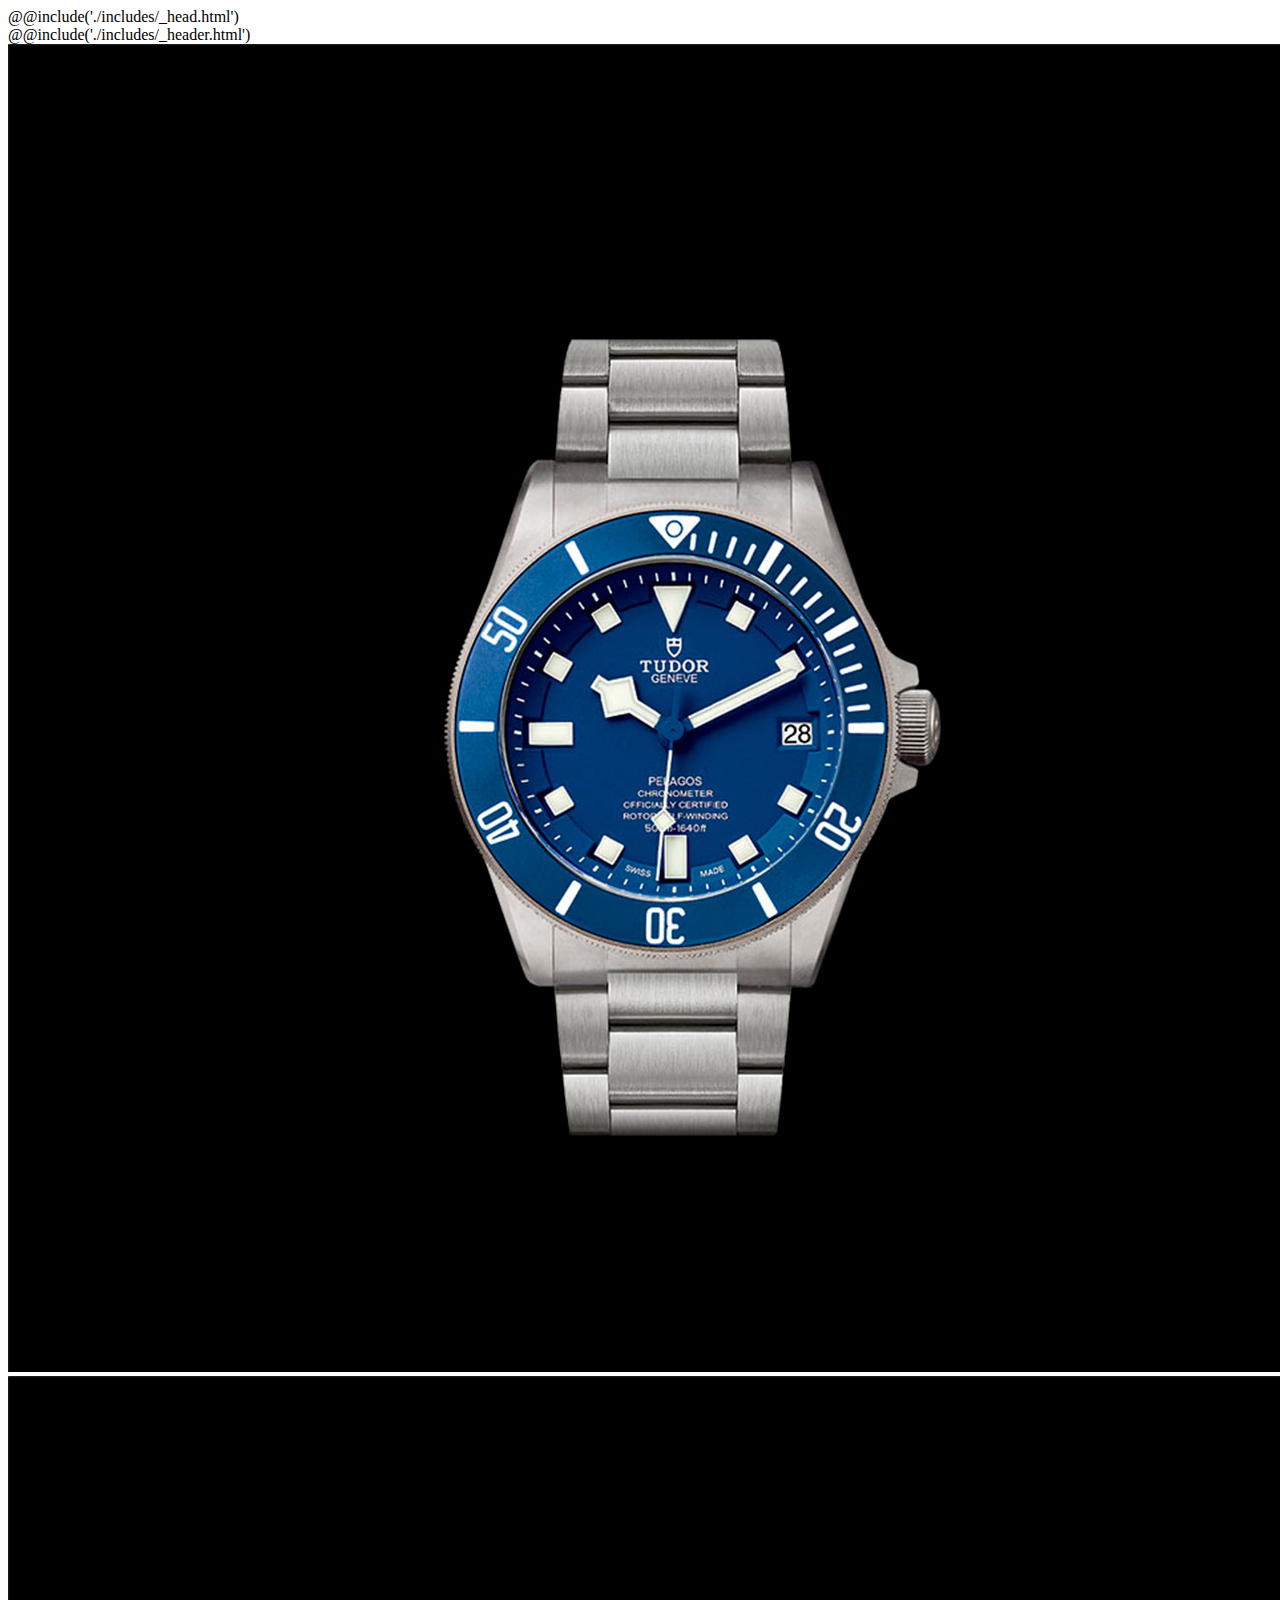
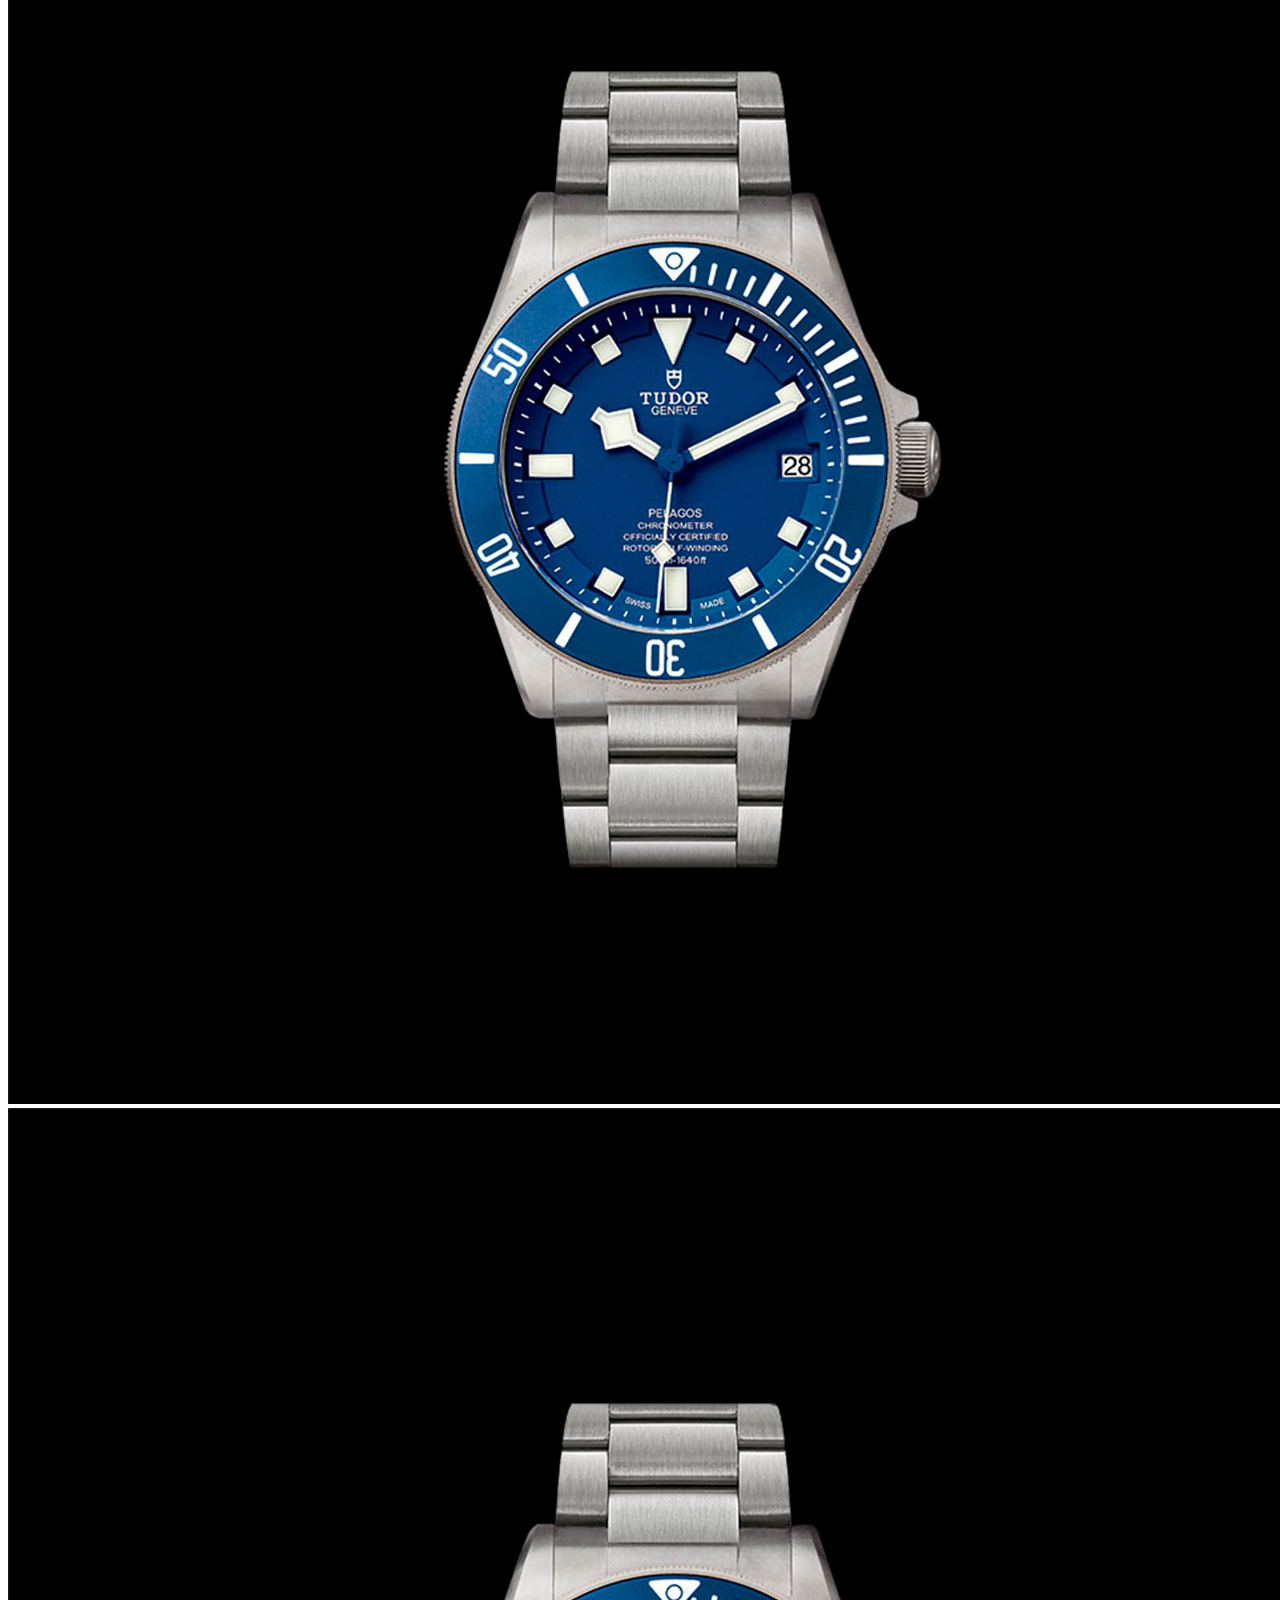
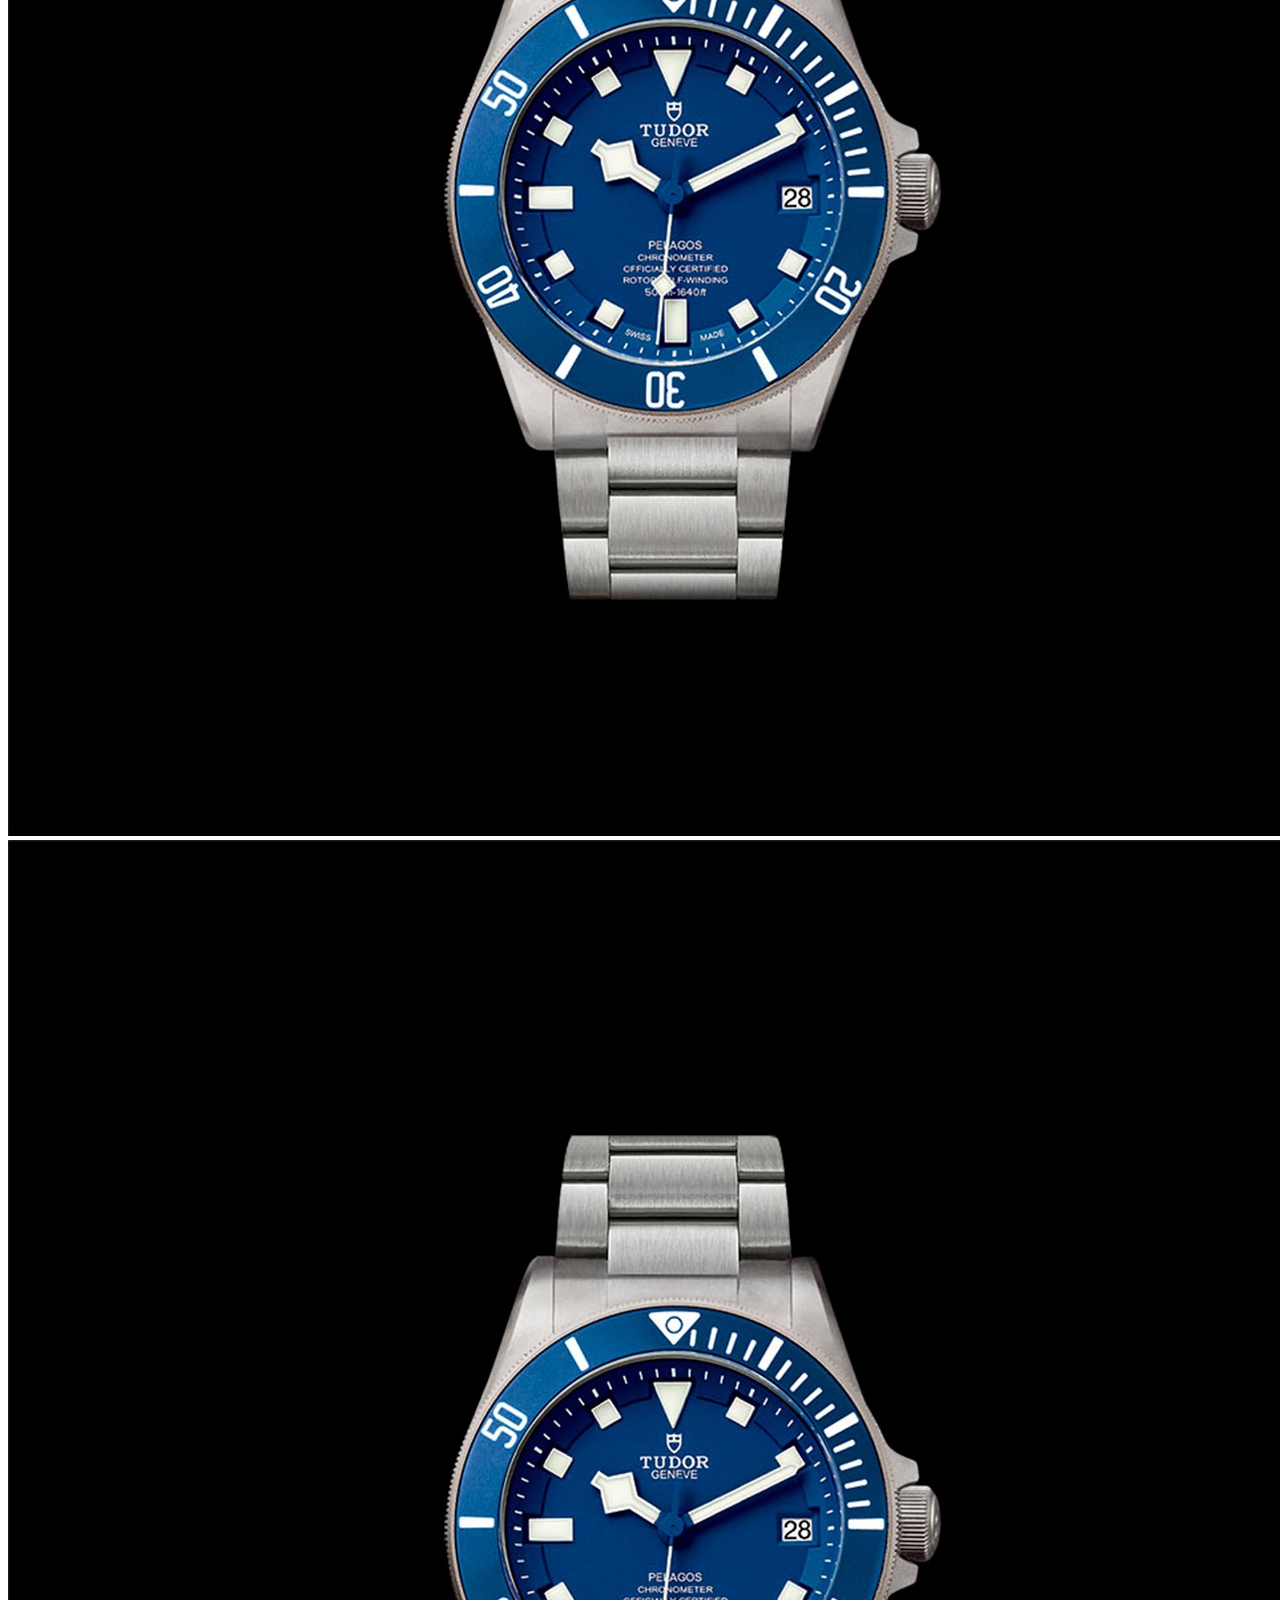
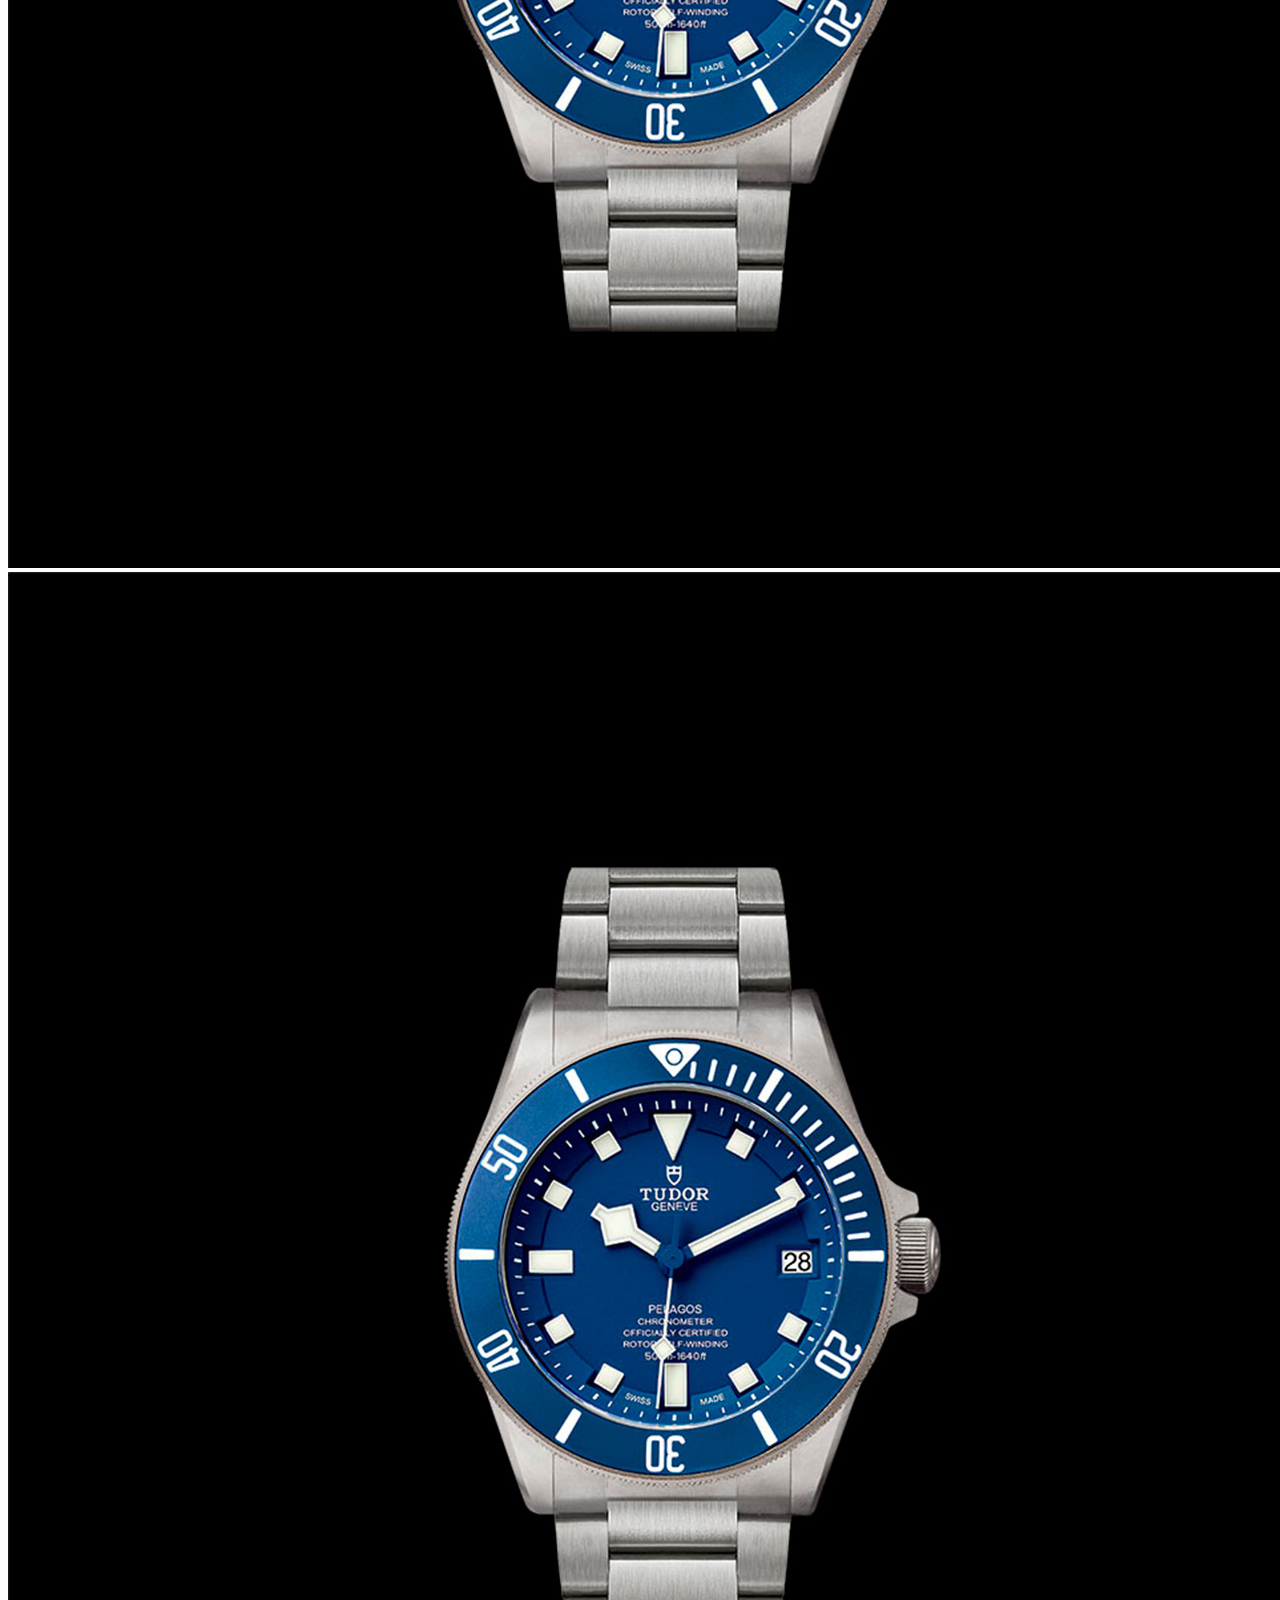
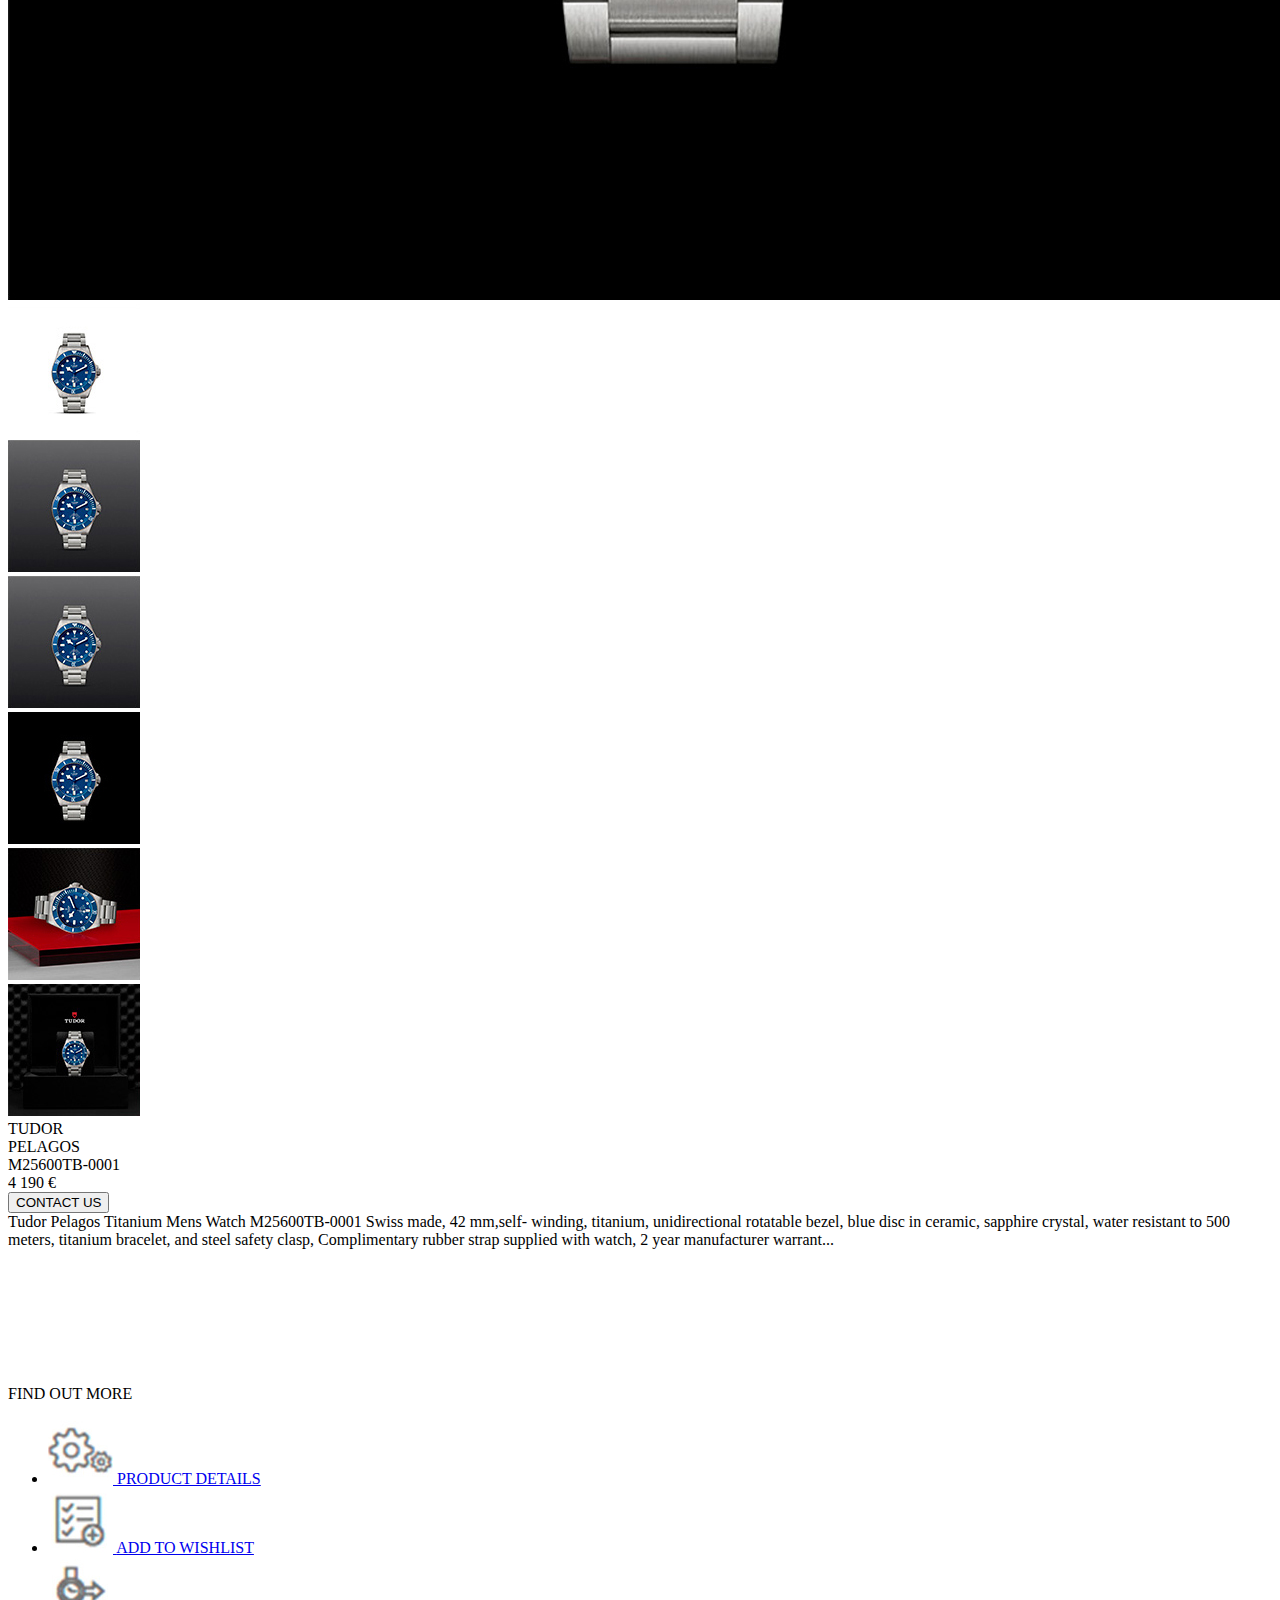
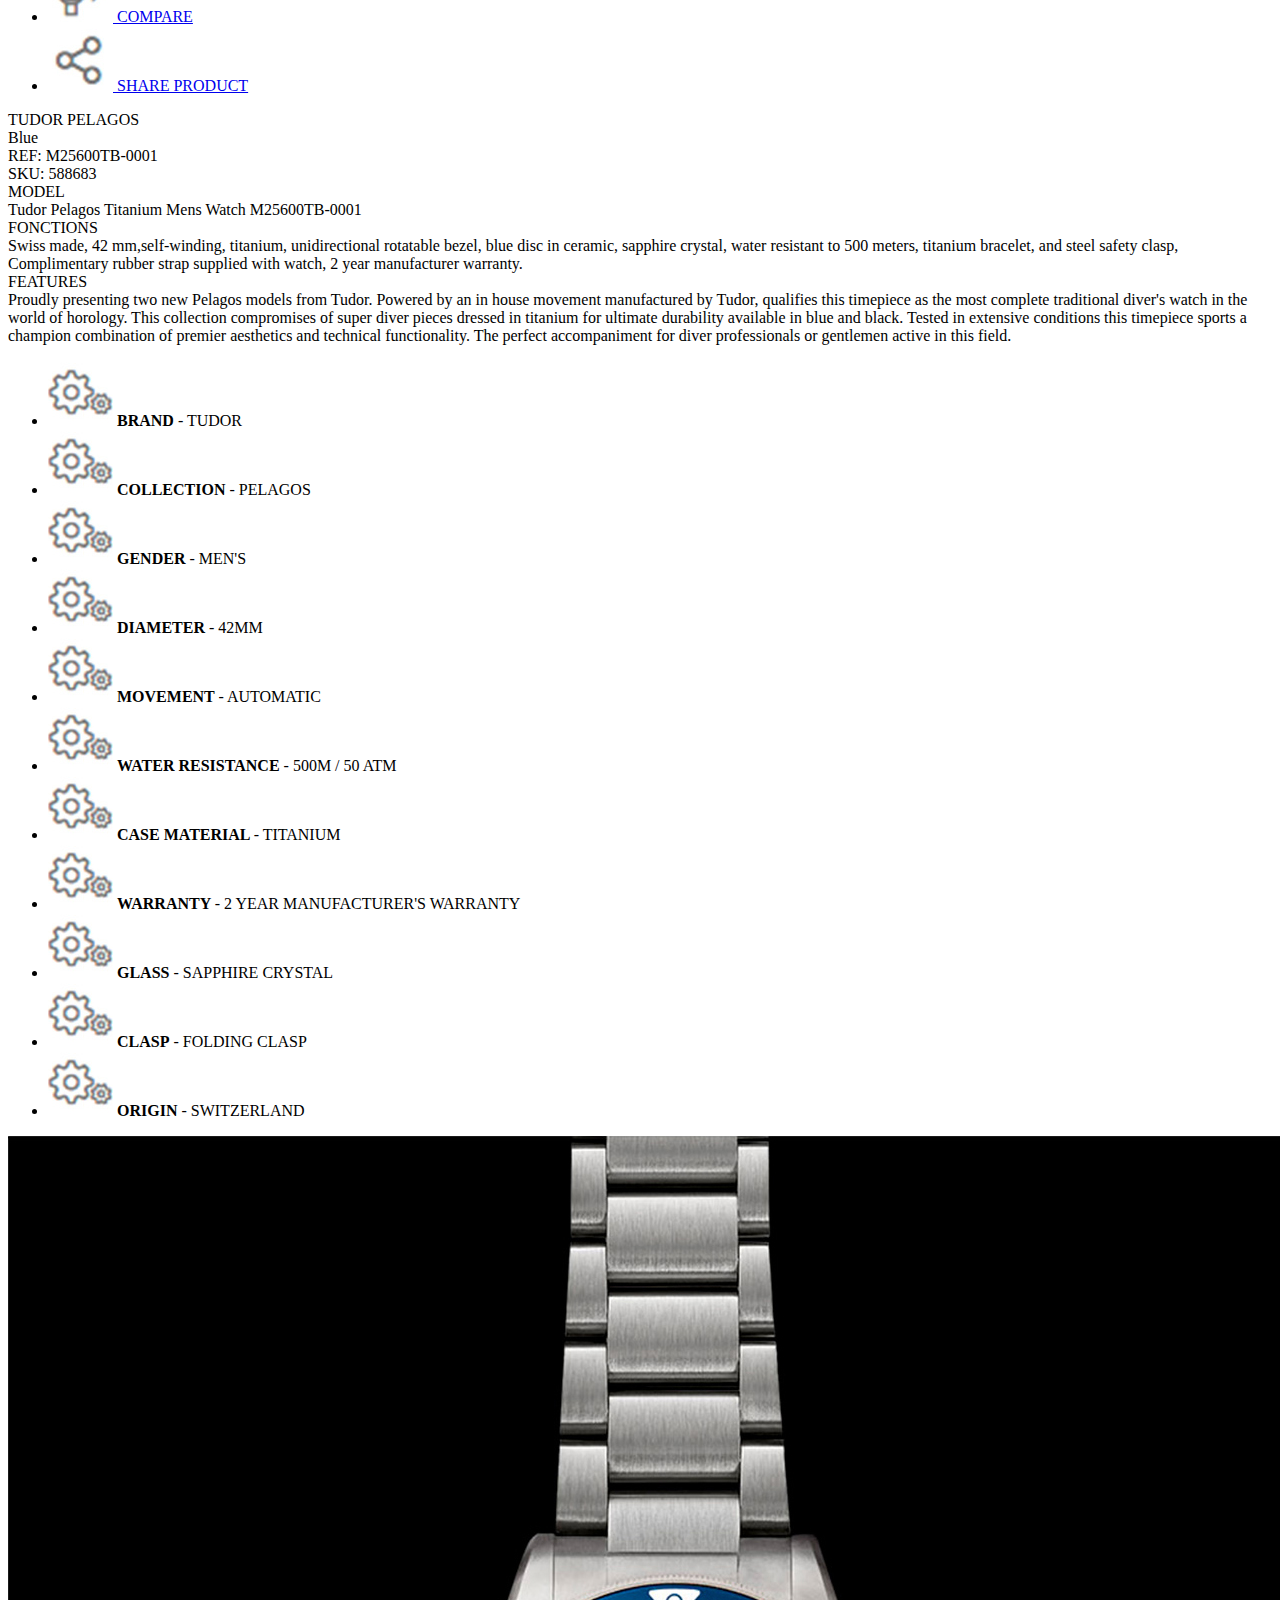
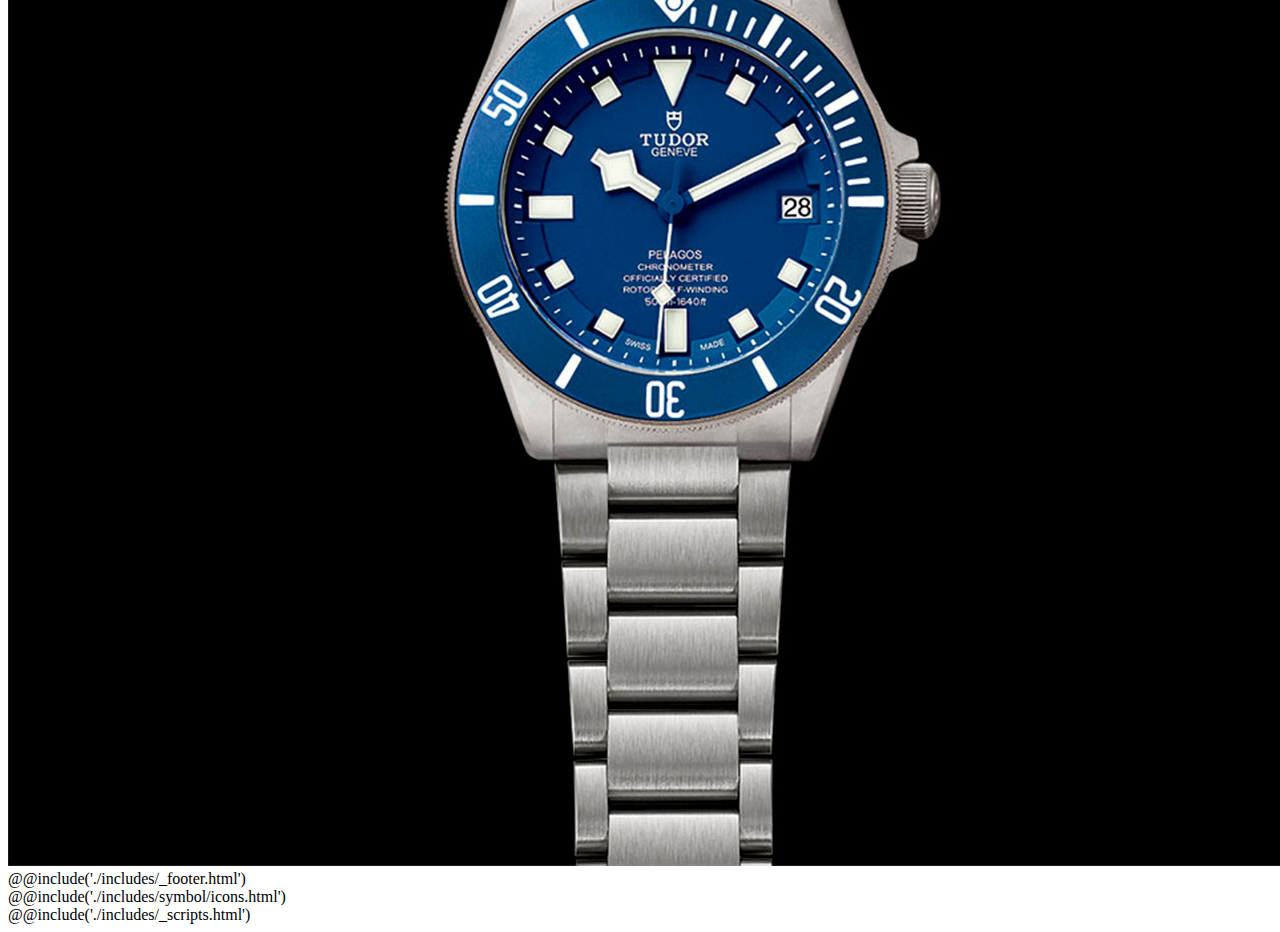
==== html/index.html @ b0b80672 "git init" ====
<!doctype html>
<html lang="en">
<head>
	@@include('./includes/_head.html')

</head>
<body>
<!--page-wrapper-->
<div class="page-wrapper">
	@@include('./includes/_header.html')
	<!--page-content-->
	<div class="page-content">
		<section class="top-product">
			<div class="container">
				<div class="top-product__wrap">
					<div class="product-slider">
						<div class="swiper-container gallery-top">
							<div class="swiper-wrapper">
								<div class="swiper-slide">
									<img src="../static/images/general/product-img-1.jpg" alt="">
								</div>
								<div class="swiper-slide">
									<img src="../static/images/general/product-img-1.jpg" alt="">
								</div>
								<div class="swiper-slide">
									<img src="../static/images/general/product-img-1.jpg" alt="">
								</div>
								<div class="swiper-slide">
									<img src="../static/images/general/product-img-1.jpg" alt="">
								</div>
								<div class="swiper-slide">
									<img src="../static/images/general/product-img-1.jpg" alt="">
								</div>
							</div>
							<!-- Add Arrows -->
							<div class="swiper-button-next"></div>
							<div class="swiper-button-prev"></div>
						</div>
						<div class="swiper-container gallery-thumbs">
							<div class="swiper-wrapper">
								<div class="swiper-slide">
									<img src="../static/images/general/product-img-s-1.jpg" alt="">
								</div>
								<div class="swiper-slide">
									<img src="../static/images/general/product-img-s-2.jpg" alt="">
								</div>
								<div class="swiper-slide">
									<img src="../static/images/general/product-img-s-2.jpg" alt="">
								</div>
								<div class="swiper-slide">
									<img src="../static/images/general/product-img-s-3.jpg" alt="">
								</div>
								<div class="swiper-slide">
									<img src="../static/images/general/product-img-s-4.jpg" alt="">
								</div>
								<div class="swiper-slide">
									<img src="../static/images/general/product-img-s-5.jpg" alt="">
								</div>
							</div>
						</div>
					</div>
					<div class="product-info">
						<div class="product-info__title">TUDOR</div>
						<div class="product-info__subtitle">
							PELAGOS <br>
							M25600TB-0001
						</div>
						<div class="product-info__price">
							4 190 €
						</div>
						<div class="product-info__buy">
							<button class="btn btn-primary">
								CONTACT US
							</button>
						</div>
						<div class="product-info__text">
							Tudor Pelagos Titanium Mens Watch M25600TB-0001 Swiss made, 42 mm,self-
							winding, titanium, unidirectional rotatable bezel, blue disc in ceramic, sapphire
							crystal, water resistant to 500 meters, titanium bracelet, and steel safety clasp,
							Complimentary rubber strap supplied with watch, 2 year manufacturer warrant...
						</div>
						<div class="product-info__text-btn">
							<span>
								FIND OUT MORE
							</span>
							<svg class="icon">
								<use xlink:href="#ic-down"></use>
							</svg>
						</div>
						<div class="product-info__buttons">
							<ul>
								<li>
									<a href="#">
										<img src="../static/images/general/product-info-1.png" alt="">
										<span>PRODUCT DETAILS</span>
									</a>
								</li>
								<li>
									<a href="#">
										<img src="../static/images/general/product-info-2.png" alt="">
										<span>ADD TO WISHLIST</span>
									</a>
								</li>
								<li>
									<a href="#">
										<img src="../static/images/general/product-info-3.png" alt="">
										<span>COMPARE</span>
									</a>
								</li>
								<li>
									<a href="#">
										<img src="../static/images/general/product-info-4.png" alt="">
										<span>SHARE PRODUCT</span>
									</a>
								</li>
							</ul>
						</div>
					</div>
				</div>
			</div>
		</section>
		<section class="product-about">
			<div class="container">
				<div class="product-about__wrap">
					<div class="product-about__des">
						<div class="product-about__item">
							<div class="product-about__title">
								TUDOR PELAGOS
							</div>
							<div class="product-about__text">
								Blue <br>
								REF: M25600TB-0001 <br>
								SKU: 588683 <br>
							</div>
						</div>
						<div class="product-about__item">
							<div class="product-about__title">
								MODEL
							</div>
							<div class="product-about__text">
								Tudor Pelagos Titanium Mens Watch M25600TB-0001
							</div>
						</div>
						<div class="product-about__item">
							<div class="product-about__title">
								FONCTIONS
							</div>
							<div class="product-about__text">
								Swiss made, 42 mm,self-winding, titanium, unidirectional rotatable bezel, blue disc in ceramic,
								sapphire crystal, water resistant to 500 meters, titanium bracelet, and steel safety clasp,
								Complimentary rubber strap supplied with watch, 2 year manufacturer warranty.
							</div>
						</div>
						<div class="product-about__item">
							<div class="product-about__title">
								FEATURES
							</div>
							<div class="product-about__text">
								Proudly presenting two new Pelagos models from Tudor. Powered by an in house movement
								manufactured by Tudor, qualifies this timepiece as the most complete traditional diver's watch in
								the world of horology. This collection compromises of super diver pieces dressed in titanium for
								ultimate durability available in blue and black. Tested in extensive conditions this timepiece
								sports a champion combination of premier aesthetics and technical functionality. The perfect
								accompaniment for diver professionals or gentlemen active in this field.
							</div>
						</div>
						<div class="product-info__buttons">
							<ul>
								<li>
									<img src="../static/images/general/product-info-1.png" alt="">
									<strong>BRAND </strong>
									<span> - TUDOR</span>
								</li>
								<li>
									<img src="../static/images/general/product-info-1.png" alt="">
									<strong>COLLECTION </strong>
									<span> - PELAGOS</span>
								</li>
								<li>
									<img src="../static/images/general/product-info-1.png" alt="">
									<strong>GENDER </strong>
									<span> - MEN'S</span>
								</li>
								<li>
									<img src="../static/images/general/product-info-1.png" alt="">
									<strong>DIAMETER </strong>
									<span> - 42MM</span>
								</li>
								<li>
									<img src="../static/images/general/product-info-1.png" alt="">
									<strong>MOVEMENT </strong>
									<span> - AUTOMATIC</span>
								</li>
								<li>
									<img src="../static/images/general/product-info-1.png" alt="">
									<strong>WATER RESISTANCE </strong>
									<span> - 500M / 50 ATM</span>
								</li>
								<li>
									<img src="../static/images/general/product-info-1.png" alt="">
									<strong>CASE MATERIAL </strong>
									<span> - TITANIUM</span>
								</li>
								<li>
									<img src="../static/images/general/product-info-1.png" alt="">
									<strong>WARRANTY </strong>
									<span> - 2 YEAR MANUFACTURER'S WARRANTY</span>
								</li>
								<li>
									<img src="../static/images/general/product-info-1.png" alt="">
									<strong>GLASS </strong>
									<span> - SAPPHIRE CRYSTAL</span>
								</li>
								<li>
									<img src="../static/images/general/product-info-1.png" alt="">
									<strong>CLASP</strong>
									<span> -  FOLDING CLASP</span>
								</li>
								<li>
									<img src="../static/images/general/product-info-1.png" alt="">
									<strong>ORIGIN</strong>
									<span> -  SWITZERLAND</span>
								</li>
							</ul>
						</div>
					</div>
					<div class="product-about__media">
						<img src="../static/images/general/product-about.jpg" alt="">
					</div>
				</div>
			</div>
		</section>
	</div>
	<!--page-content-->
	@@include('./includes/_footer.html')

</div>
<!--end-page-wrapper-->
<div class="hidden">
    @@include('./includes/symbol/icons.html')
</div>
@@include('./includes/_scripts.html')
</body>
</html>
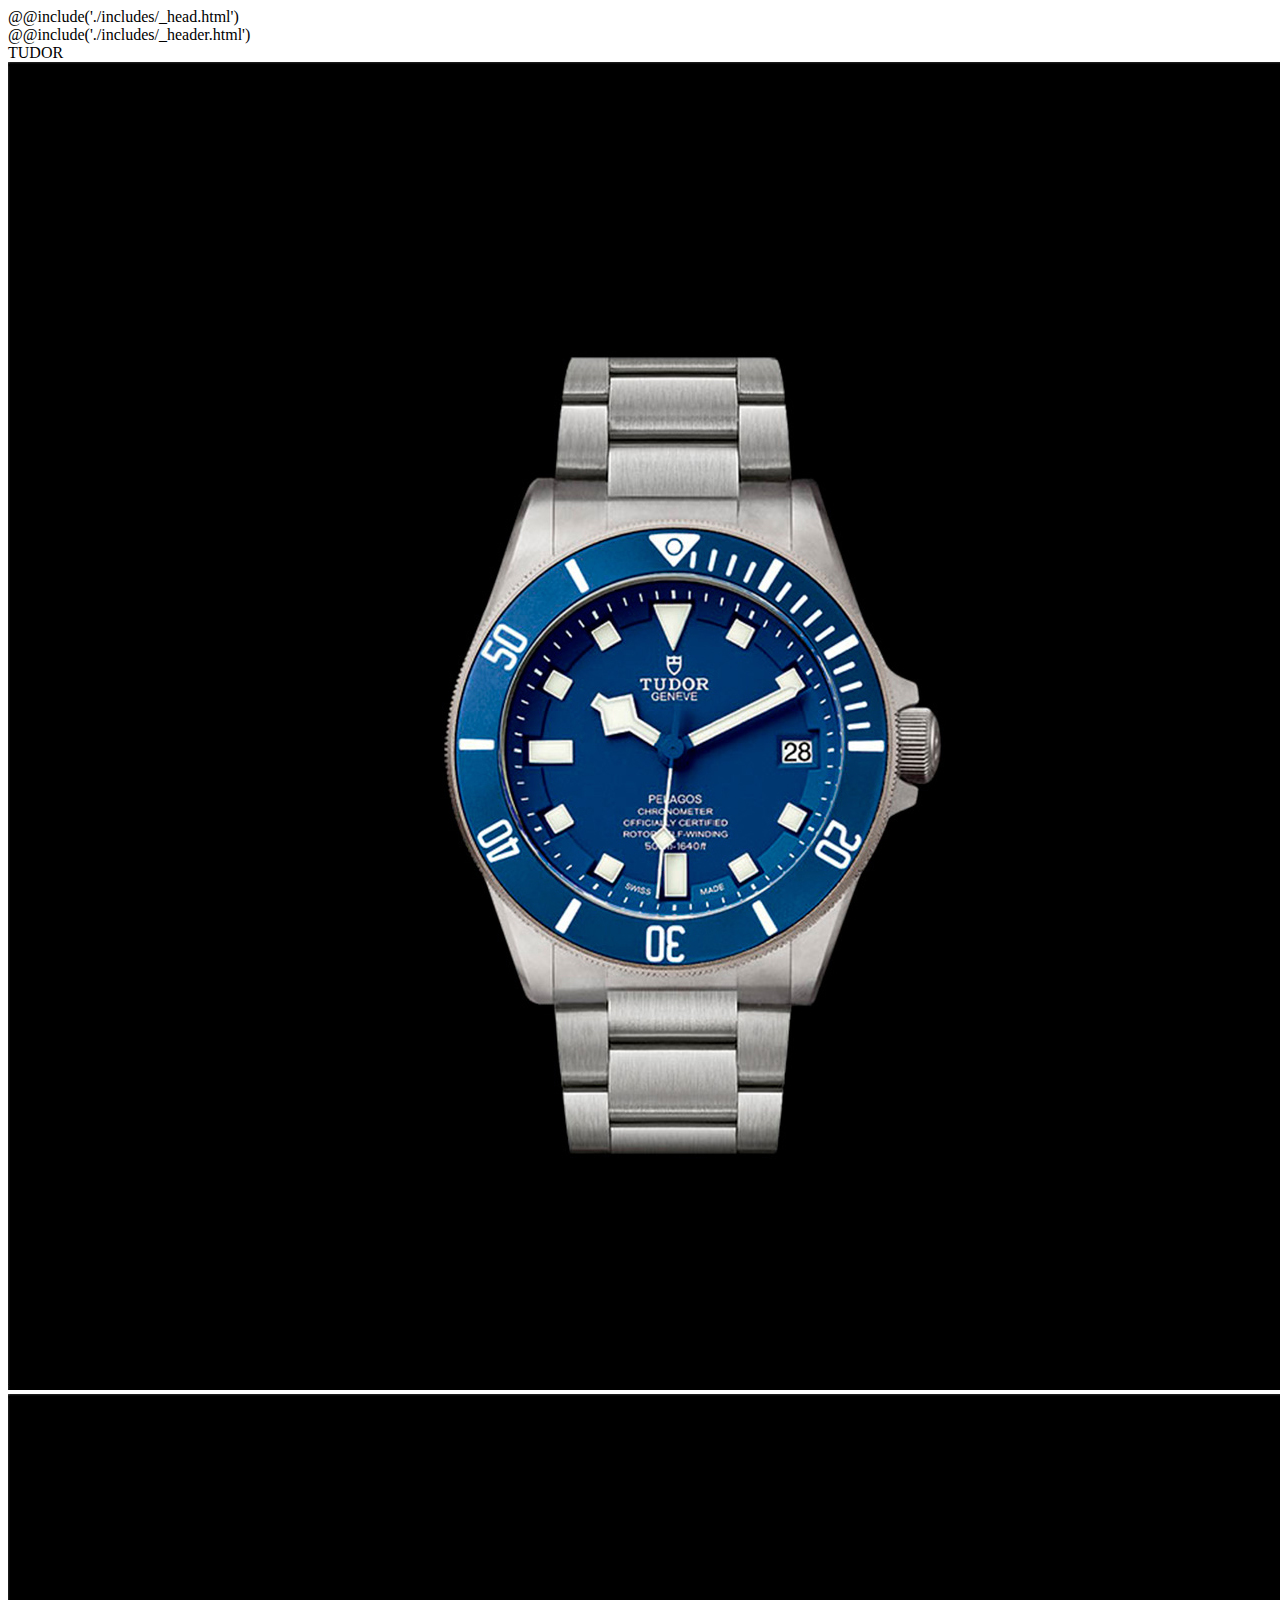
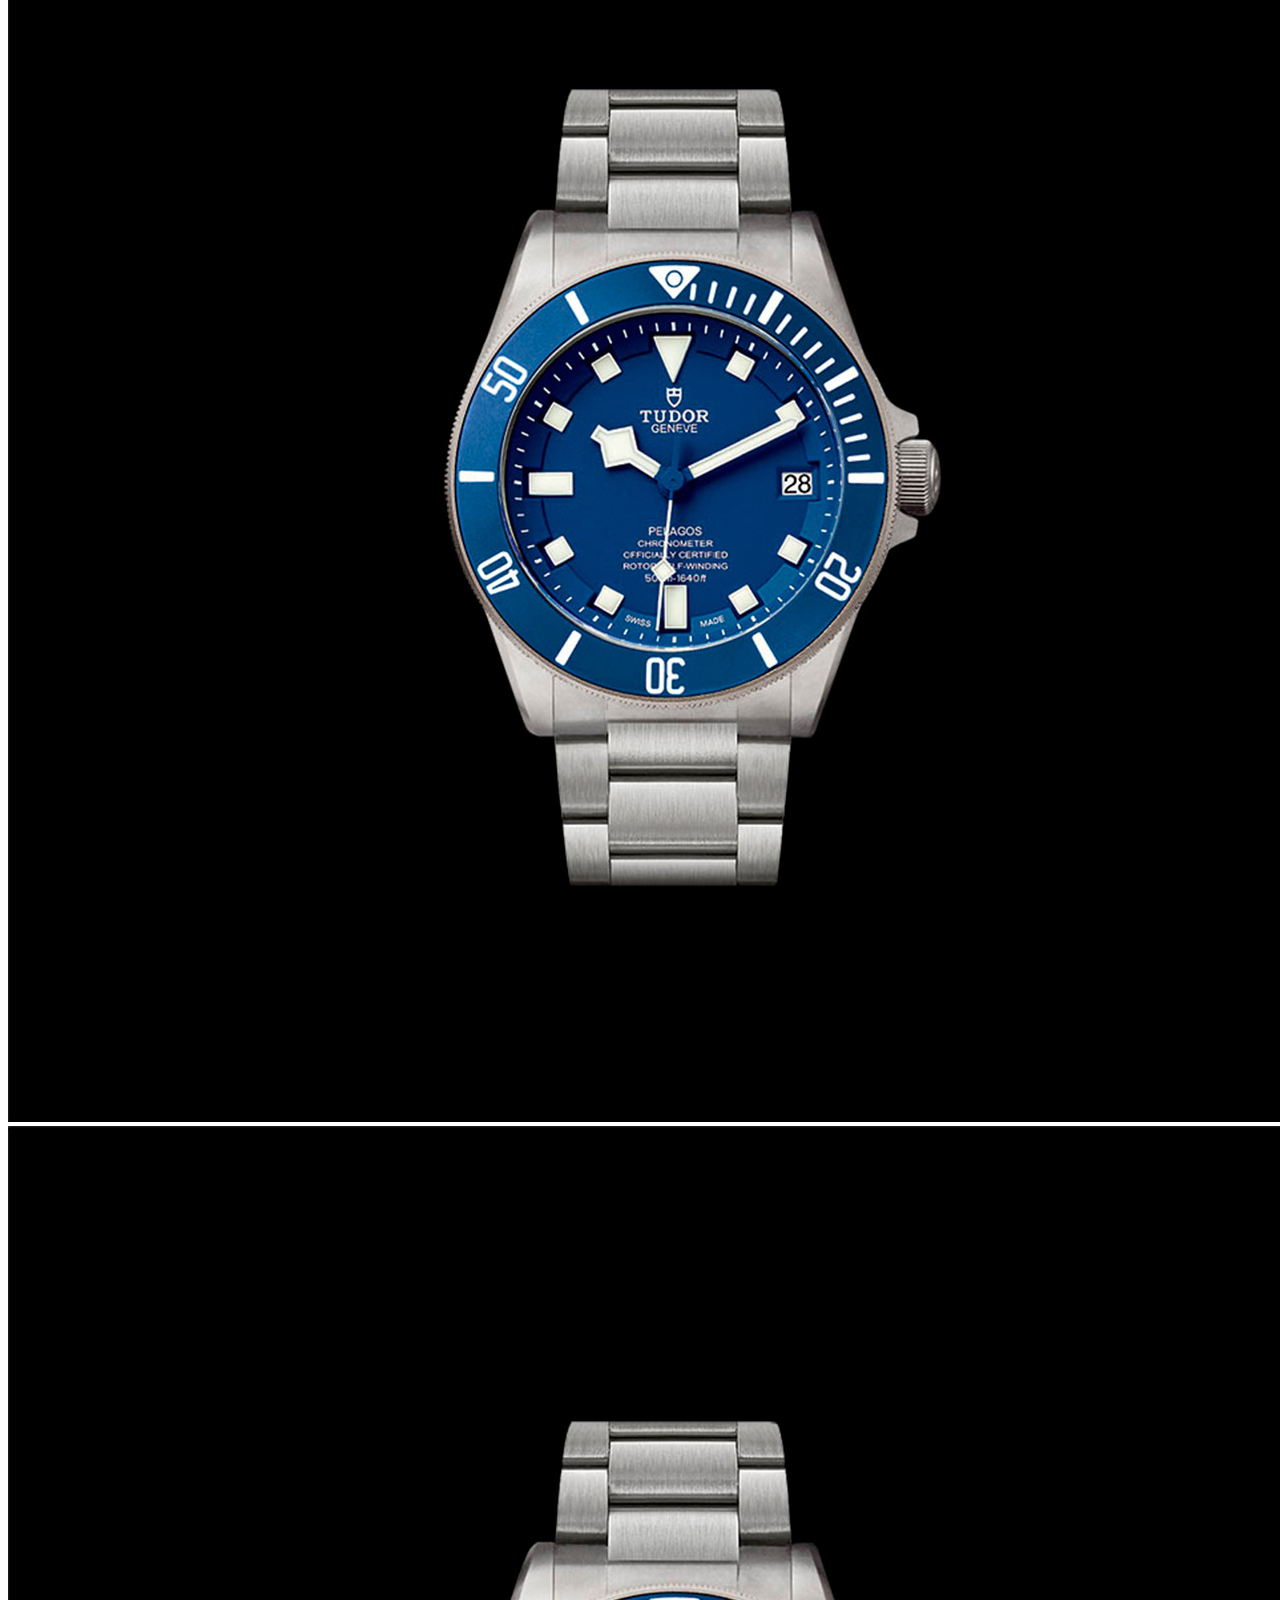
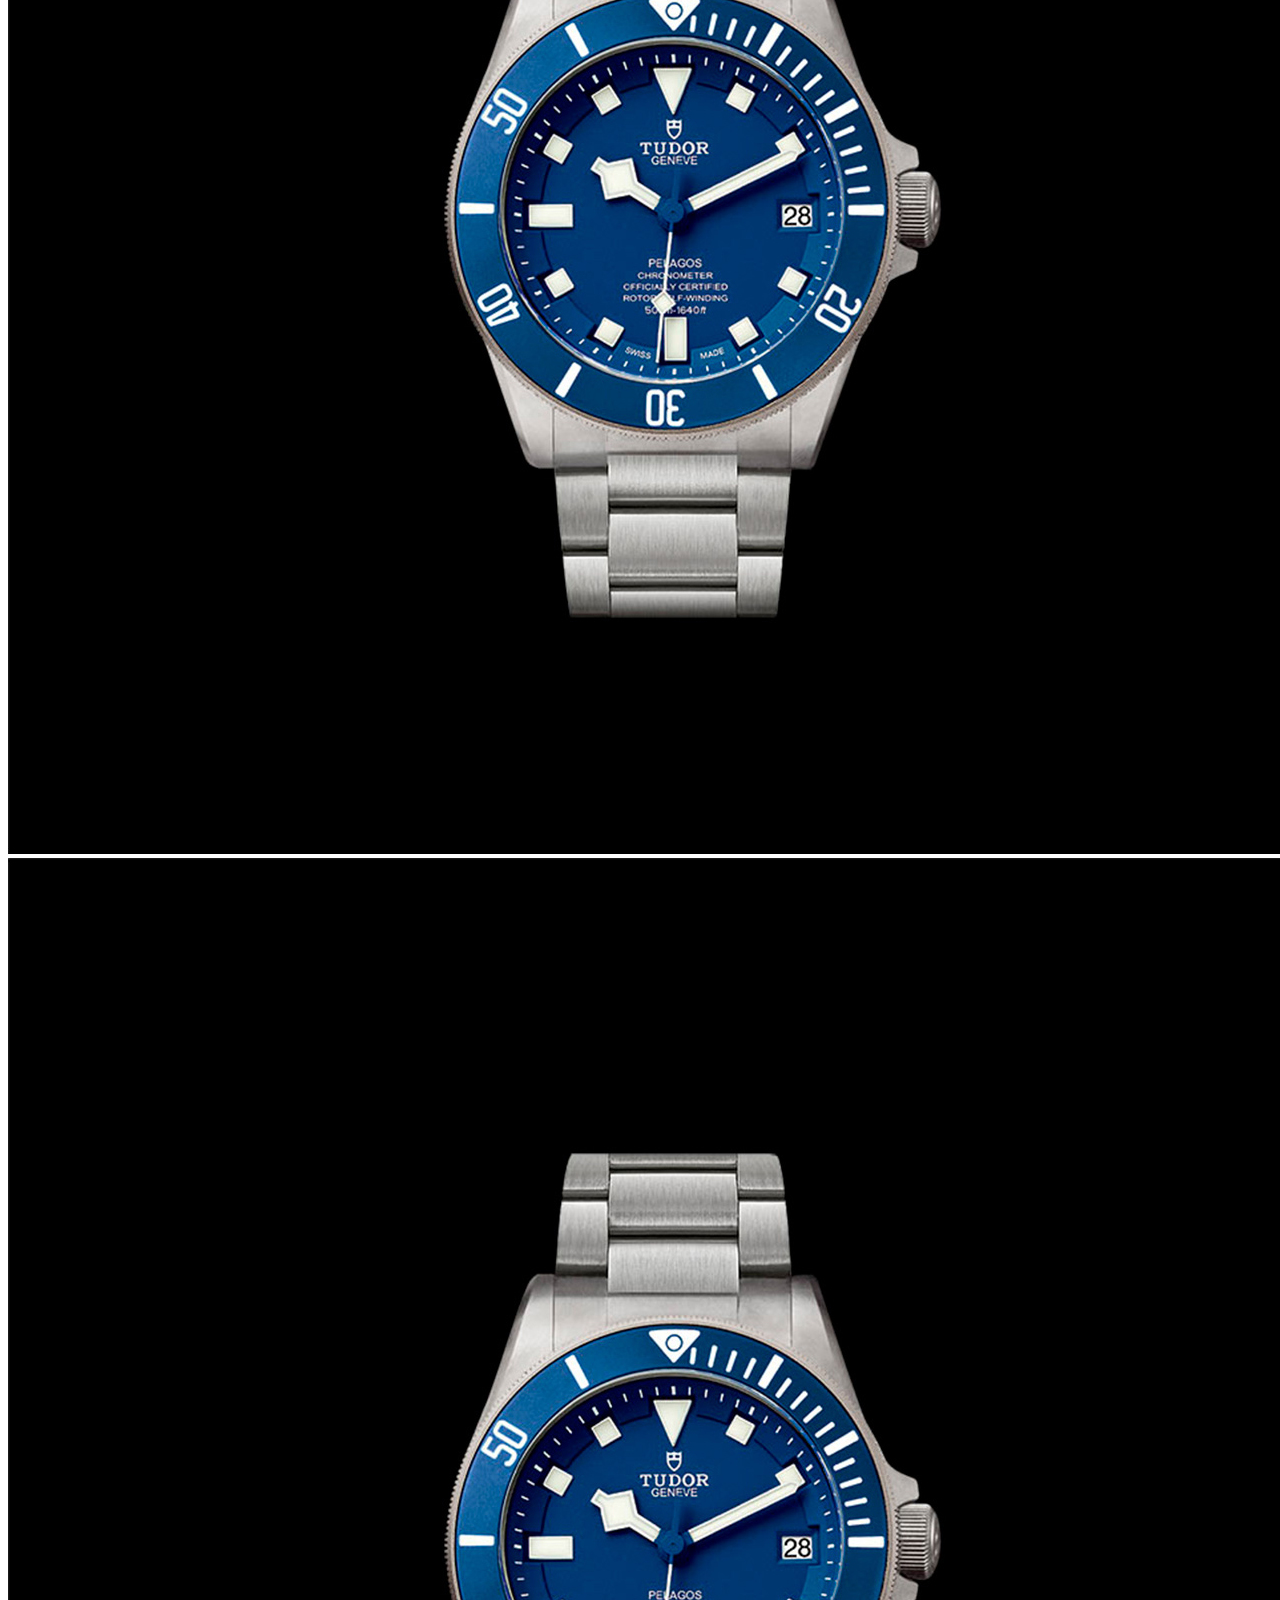
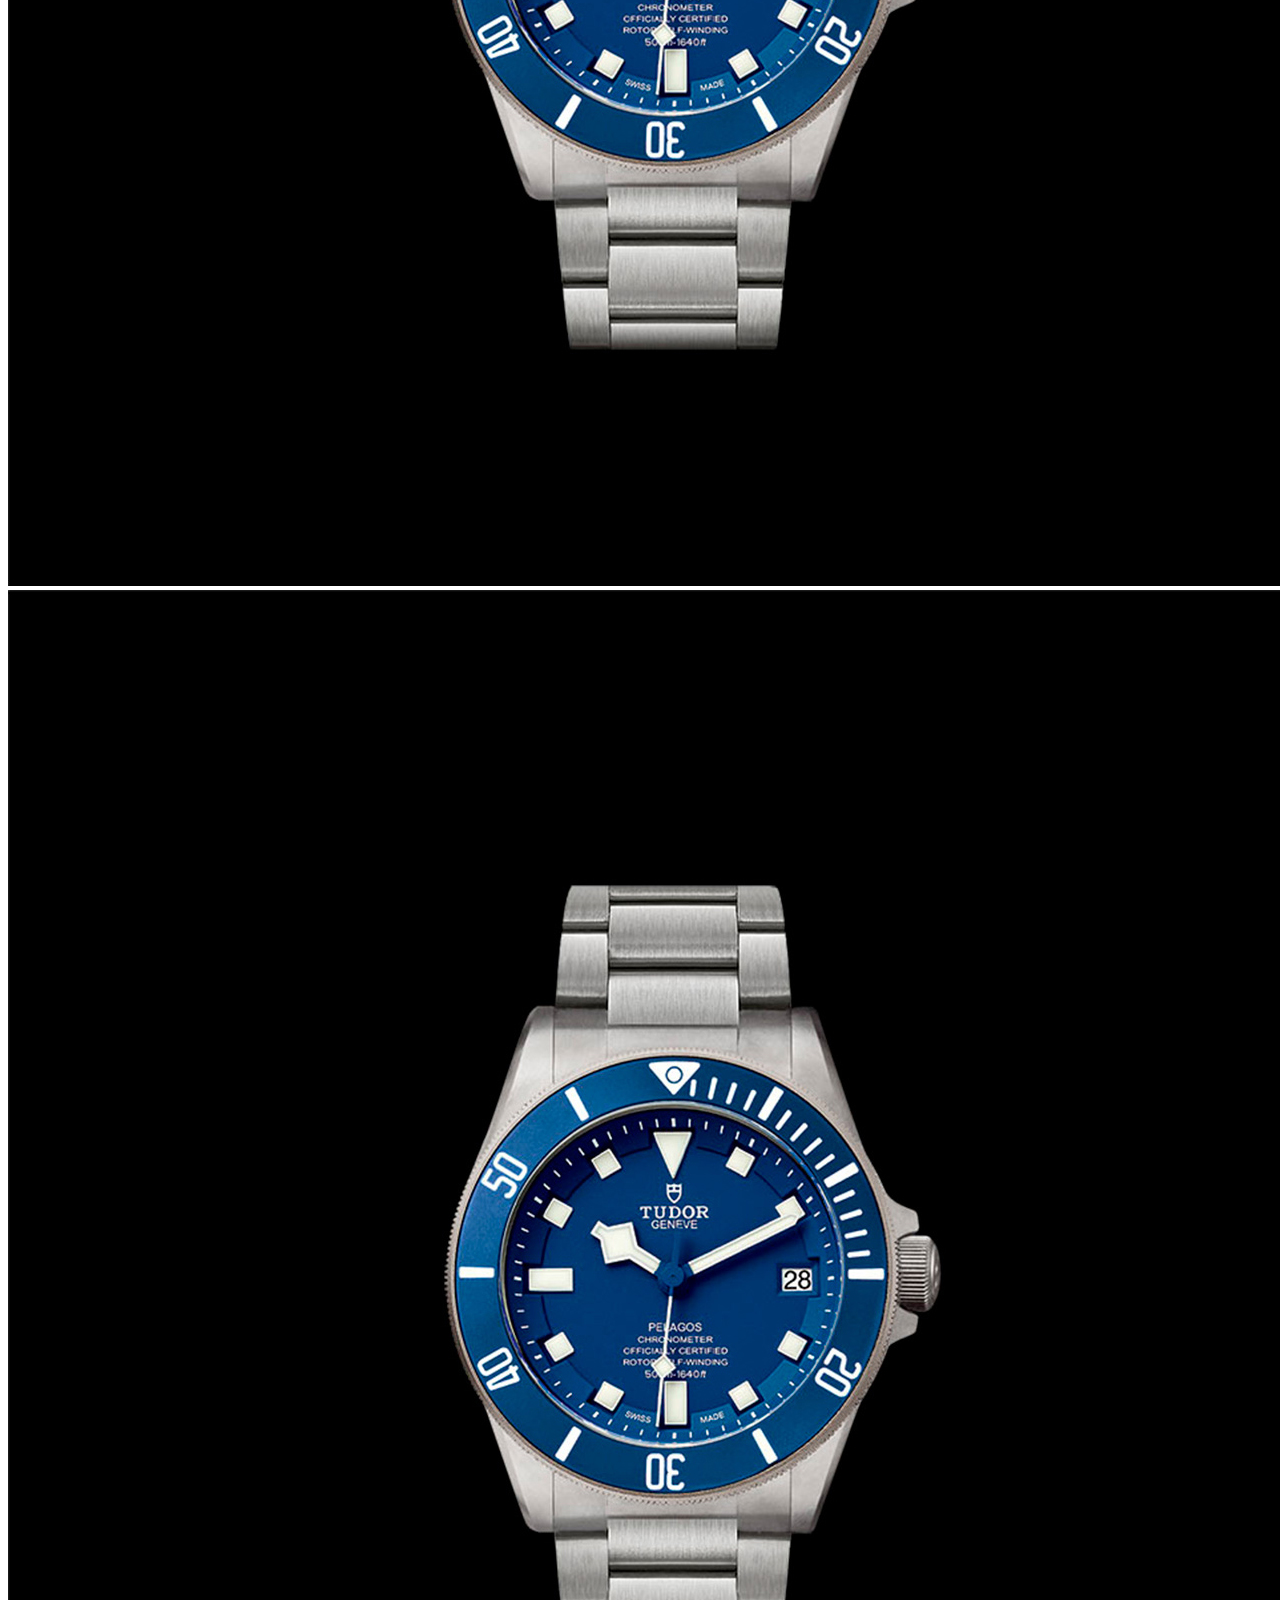
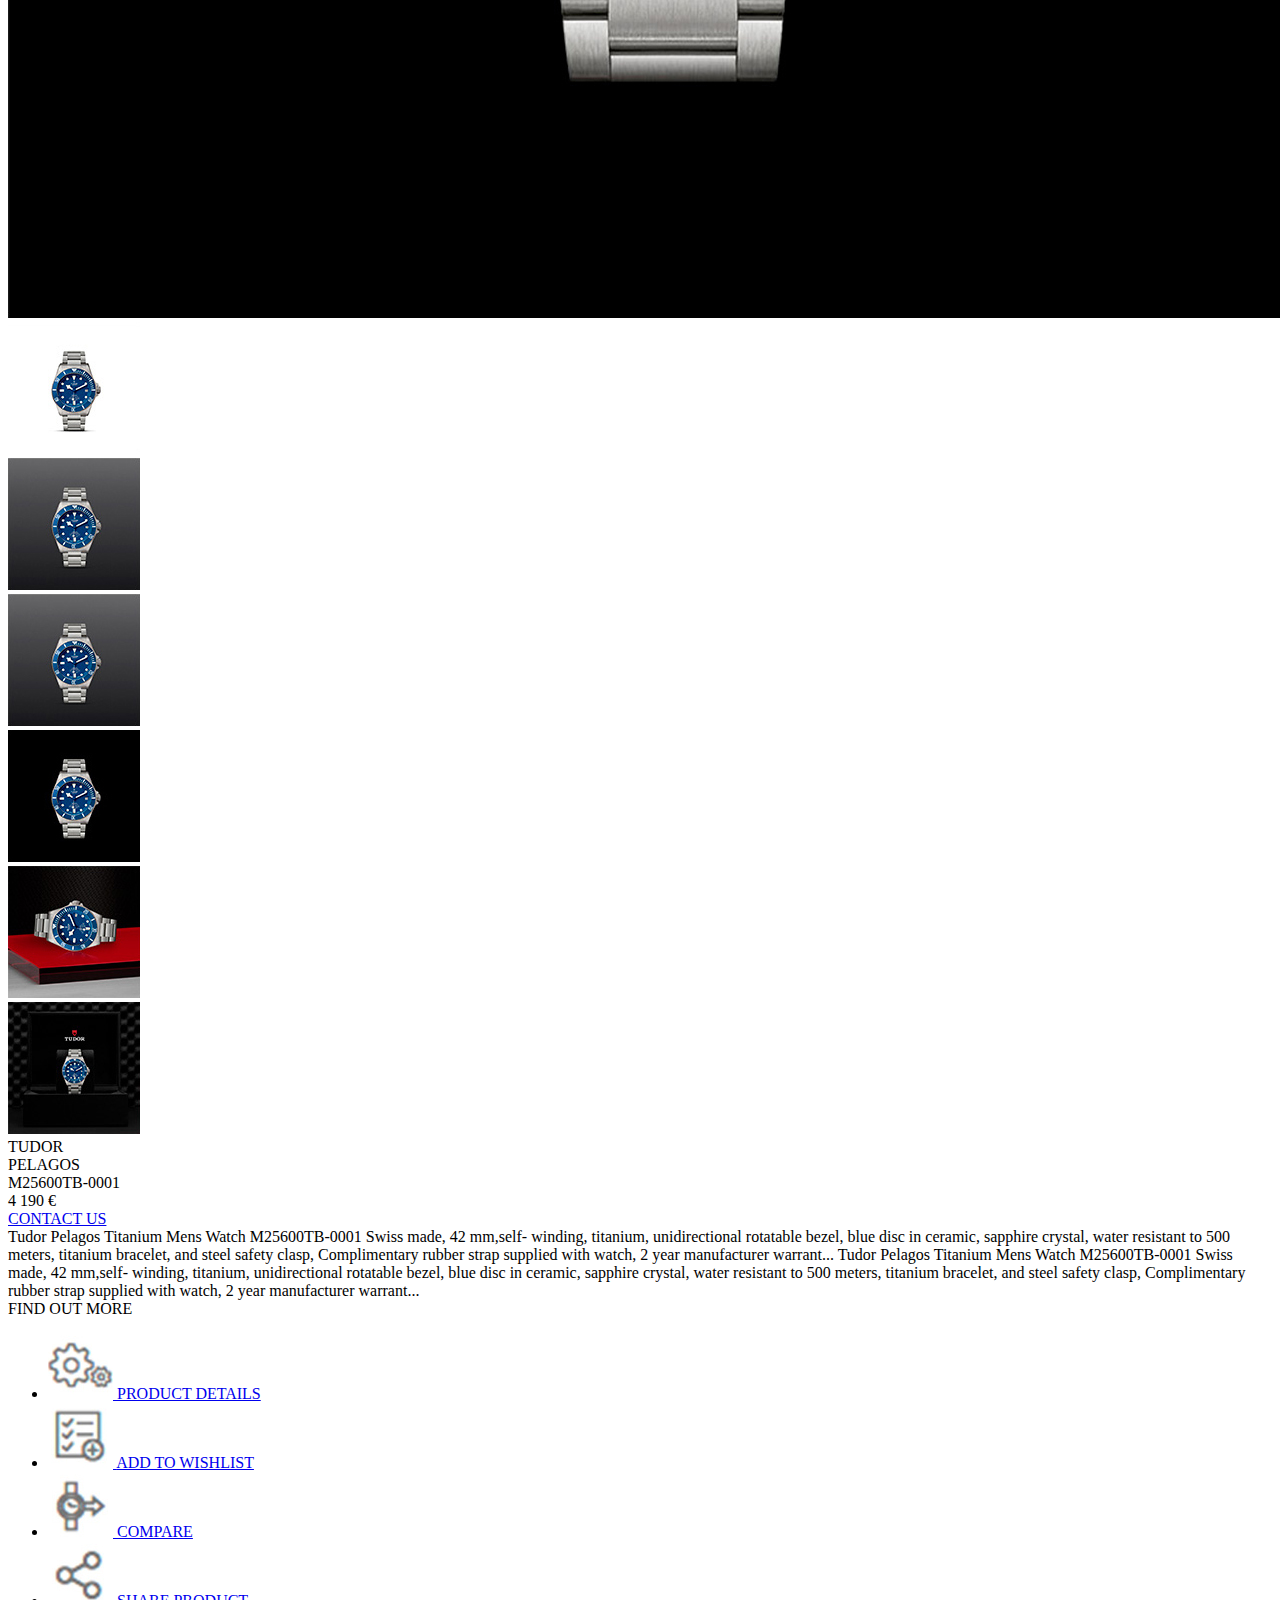
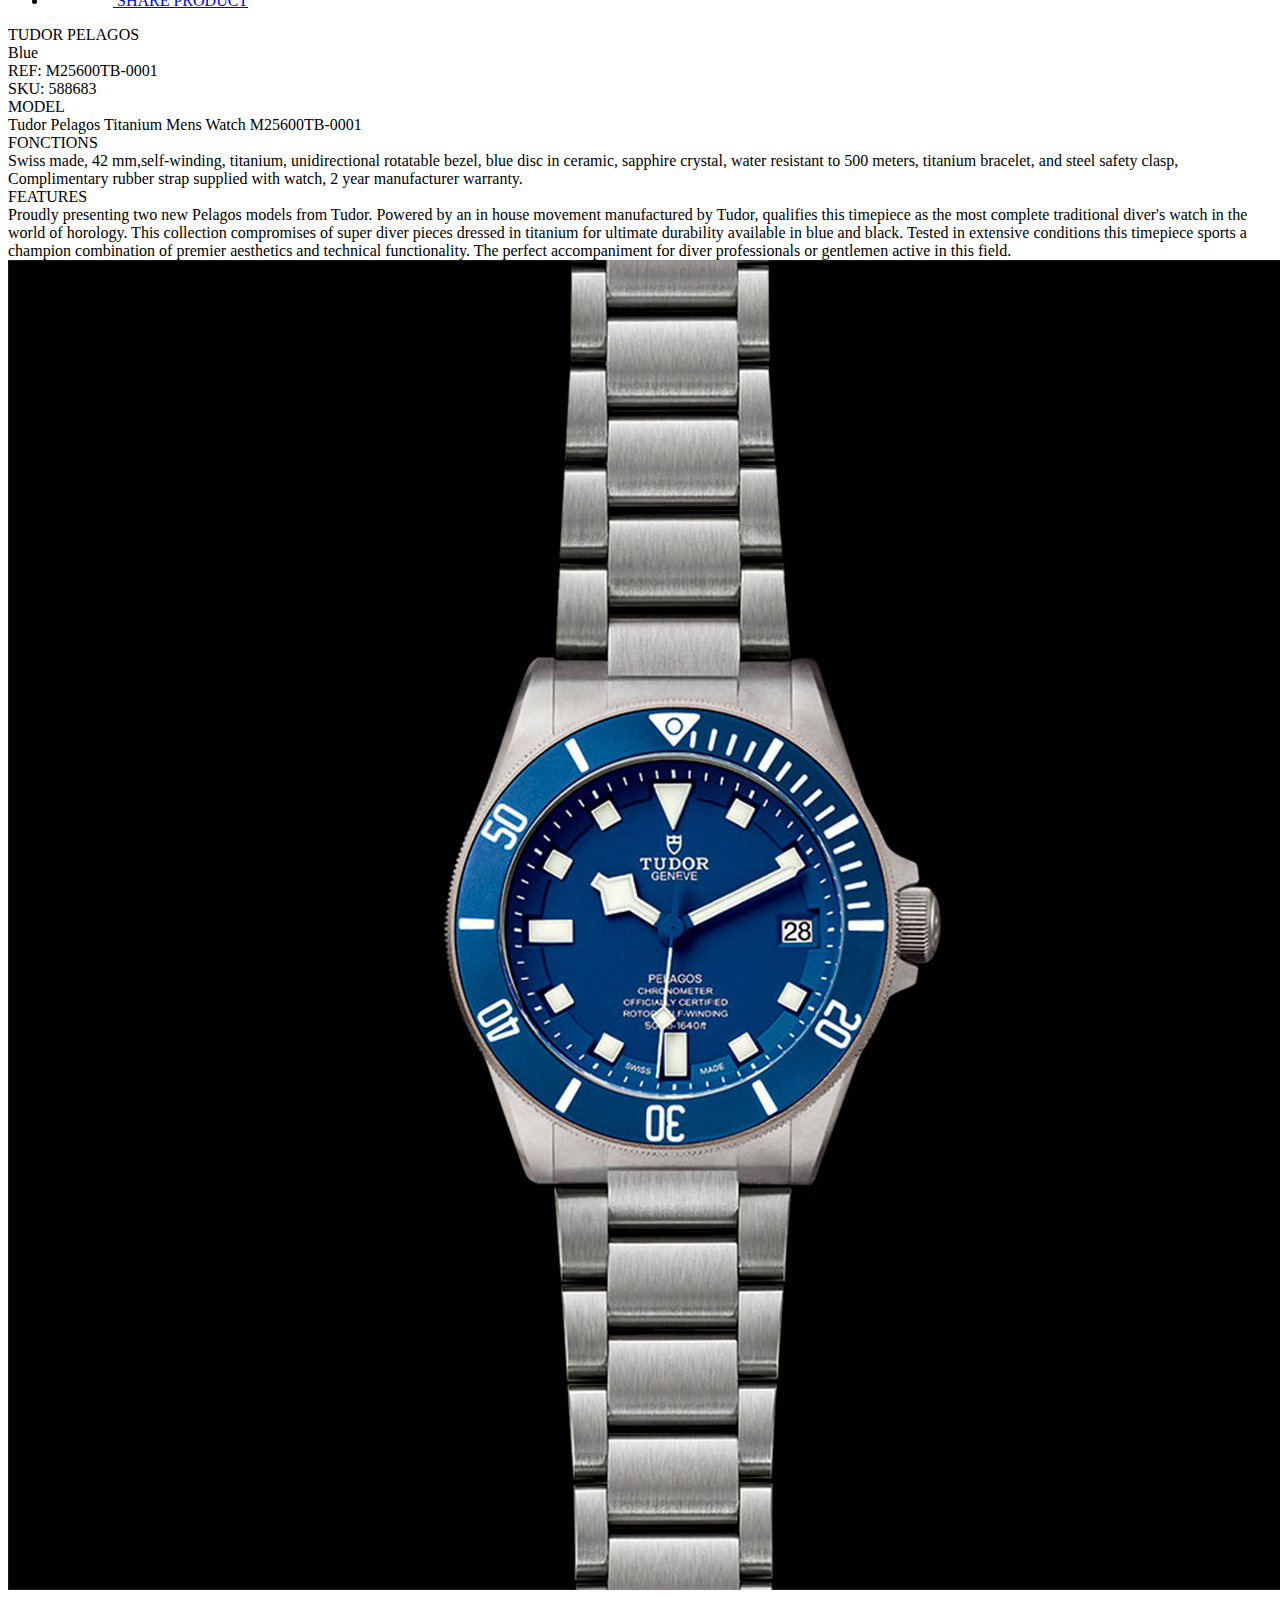
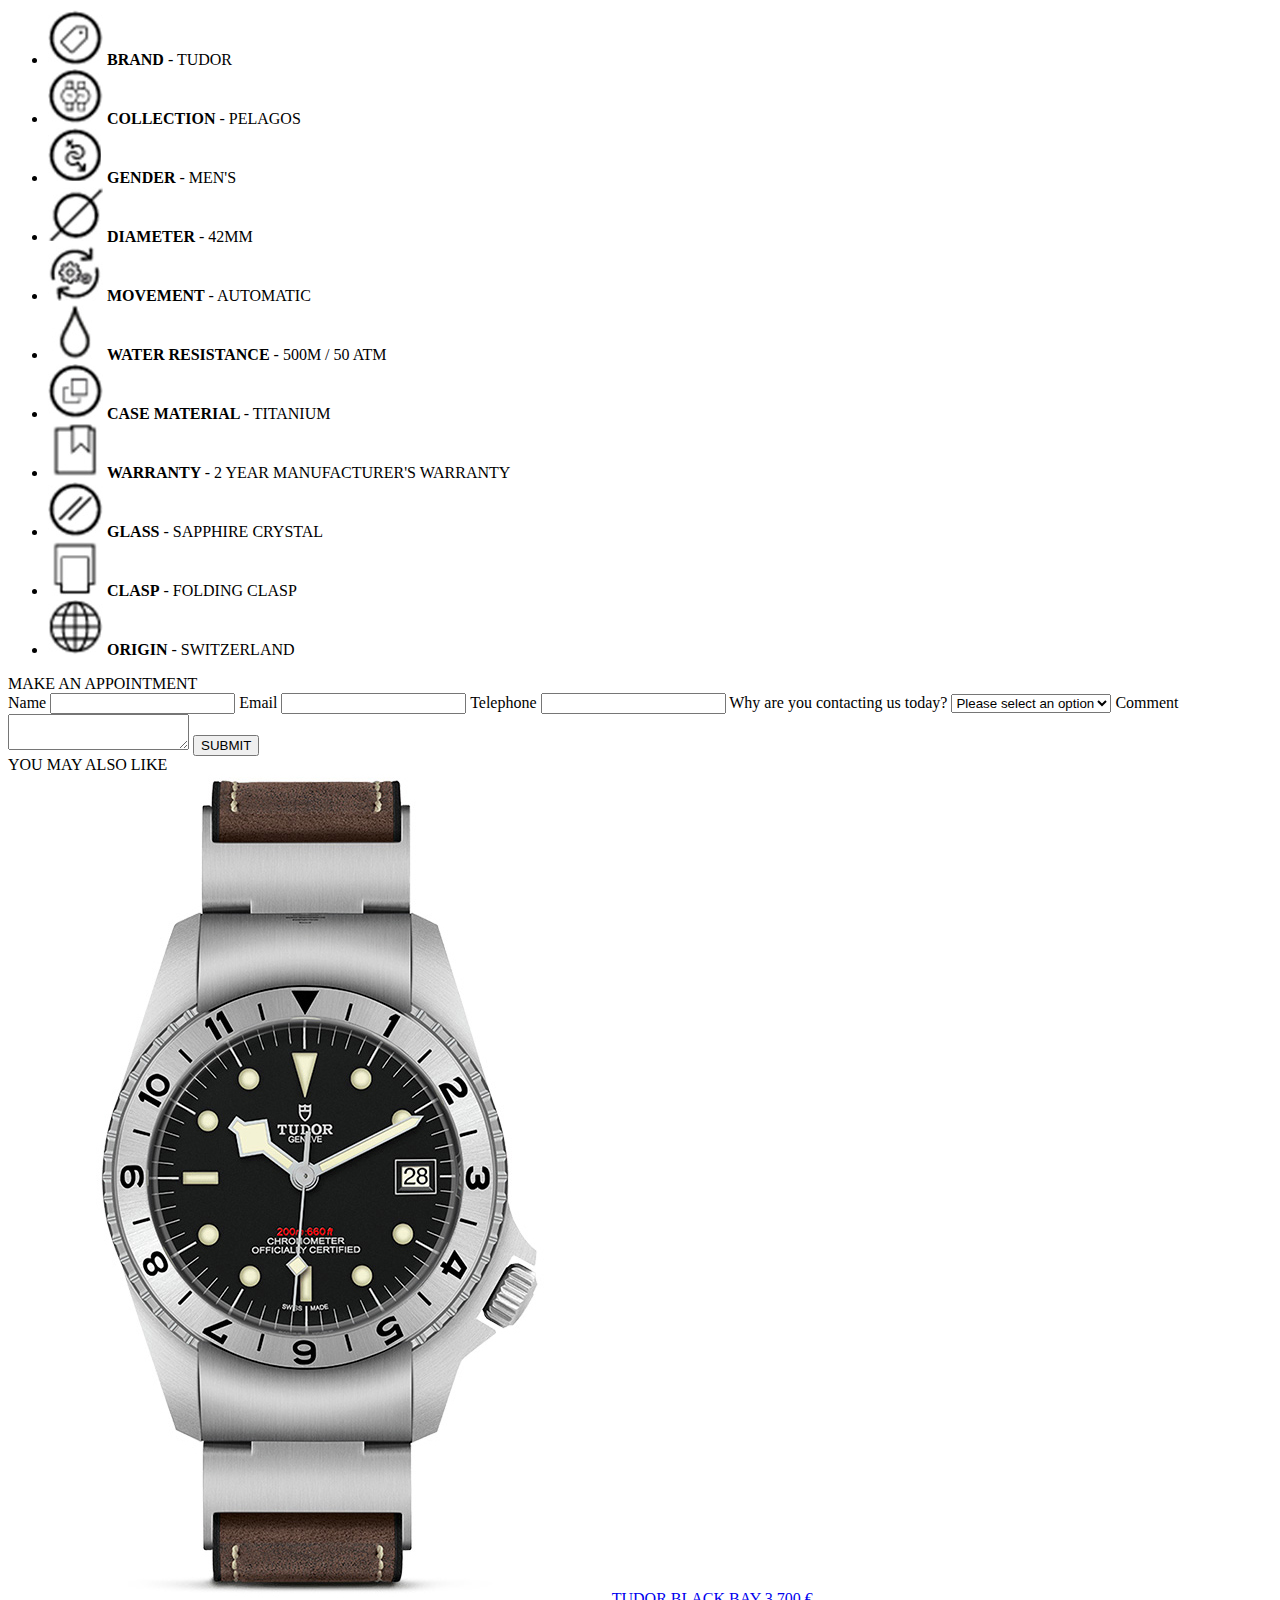
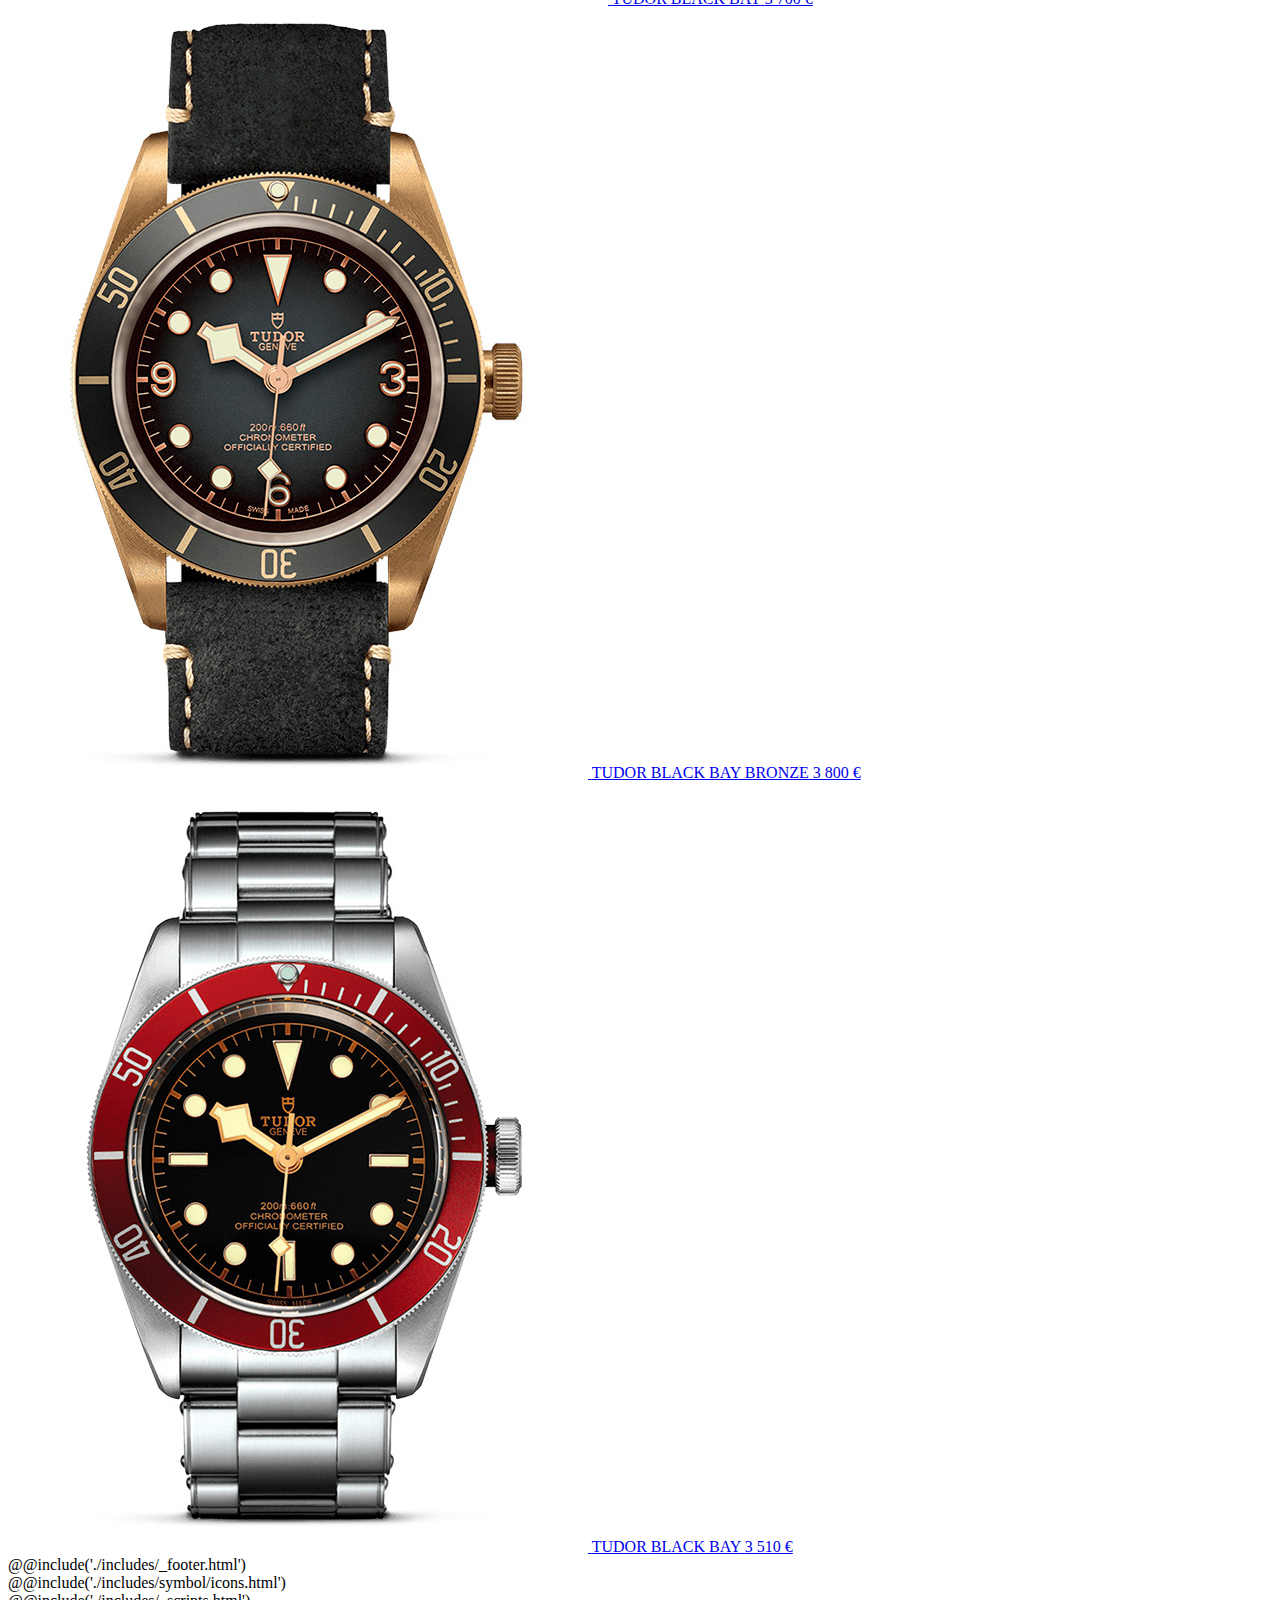
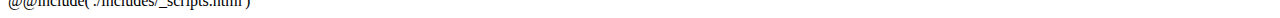
==== commit 310b40c5: "git init" ====
--- a/html/index.html
+++ b/html/index.html
@@ -12,6 +12,9 @@
 	<div class="page-content">
 		<section class="top-product">
 			<div class="container">
+				<div class="top-title">
+					TUDOR
+				</div>
 				<div class="top-product__wrap">
 					<div class="product-slider">
 						<div class="swiper-container gallery-top">
@@ -32,9 +35,6 @@
 									<img src="../static/images/general/product-img-1.jpg" alt="">
 								</div>
 							</div>
-							<!-- Add Arrows -->
-							<div class="swiper-button-next"></div>
-							<div class="swiper-button-prev"></div>
 						</div>
 						<div class="swiper-container gallery-thumbs">
 							<div class="swiper-wrapper">
@@ -69,28 +69,29 @@
 							4 190 €
 						</div>
 						<div class="product-info__buy">
-							<button class="btn btn-primary">
+							<a href="#" class="btn btn-primary">
 								CONTACT US
-							</button>
+							</a>
 						</div>
 						<div class="product-info__text">
 							Tudor Pelagos Titanium Mens Watch M25600TB-0001 Swiss made, 42 mm,self-
 							winding, titanium, unidirectional rotatable bezel, blue disc in ceramic, sapphire
 							crystal, water resistant to 500 meters, titanium bracelet, and steel safety clasp,
 							Complimentary rubber strap supplied with watch, 2 year manufacturer warrant...
-						</div>
-						<div class="product-info__text-btn">
+							Tudor Pelagos Titanium Mens Watch M25600TB-0001 Swiss made, 42 mm,self-
+							winding, titanium, unidirectional rotatable bezel, blue disc in ceramic, sapphire
+							crystal, water resistant to 500 meters, titanium bracelet, and steel safety clasp,
+							Complimentary rubber strap supplied with watch, 2 year manufacturer warrant...
+						</div>
+						<div class="product-info__text-btn more">
 							<span>
 								FIND OUT MORE
 							</span>
-							<svg class="icon">
-								<use xlink:href="#ic-down"></use>
-							</svg>
 						</div>
 						<div class="product-info__buttons">
 							<ul>
 								<li>
-									<a href="#">
+									<a href="#detais" class="scroll-to">
 										<img src="../static/images/general/product-info-1.png" alt="">
 										<span>PRODUCT DETAILS</span>
 									</a>
@@ -164,68 +165,140 @@
 								accompaniment for diver professionals or gentlemen active in this field.
 							</div>
 						</div>
-						<div class="product-info__buttons">
-							<ul>
-								<li>
-									<img src="../static/images/general/product-info-1.png" alt="">
-									<strong>BRAND </strong>
-									<span> - TUDOR</span>
-								</li>
-								<li>
-									<img src="../static/images/general/product-info-1.png" alt="">
-									<strong>COLLECTION </strong>
-									<span> - PELAGOS</span>
-								</li>
-								<li>
-									<img src="../static/images/general/product-info-1.png" alt="">
-									<strong>GENDER </strong>
-									<span> - MEN'S</span>
-								</li>
-								<li>
-									<img src="../static/images/general/product-info-1.png" alt="">
-									<strong>DIAMETER </strong>
-									<span> - 42MM</span>
-								</li>
-								<li>
-									<img src="../static/images/general/product-info-1.png" alt="">
-									<strong>MOVEMENT </strong>
-									<span> - AUTOMATIC</span>
-								</li>
-								<li>
-									<img src="../static/images/general/product-info-1.png" alt="">
-									<strong>WATER RESISTANCE </strong>
-									<span> - 500M / 50 ATM</span>
-								</li>
-								<li>
-									<img src="../static/images/general/product-info-1.png" alt="">
-									<strong>CASE MATERIAL </strong>
-									<span> - TITANIUM</span>
-								</li>
-								<li>
-									<img src="../static/images/general/product-info-1.png" alt="">
-									<strong>WARRANTY </strong>
-									<span> - 2 YEAR MANUFACTURER'S WARRANTY</span>
-								</li>
-								<li>
-									<img src="../static/images/general/product-info-1.png" alt="">
-									<strong>GLASS </strong>
-									<span> - SAPPHIRE CRYSTAL</span>
-								</li>
-								<li>
-									<img src="../static/images/general/product-info-1.png" alt="">
-									<strong>CLASP</strong>
-									<span> -  FOLDING CLASP</span>
-								</li>
-								<li>
-									<img src="../static/images/general/product-info-1.png" alt="">
-									<strong>ORIGIN</strong>
-									<span> -  SWITZERLAND</span>
-								</li>
-							</ul>
-						</div>
 					</div>
 					<div class="product-about__media">
 						<img src="../static/images/general/product-about.jpg" alt="">
+					</div>
+				</div>
+				<div class="product-info__buttons" id="detais">
+					<ul>
+						<li>
+							<img src="../static/images/general/about-1.png" alt="">
+							<strong>BRAND </strong>
+							<span> - TUDOR</span>
+						</li>
+						<li>
+							<img src="../static/images/general/about-2.png" alt="">
+							<strong>COLLECTION </strong>
+							<span> - PELAGOS</span>
+						</li>
+						<li>
+							<img src="../static/images/general/about-3.png" alt="">
+							<strong>GENDER </strong>
+							<span> - MEN'S</span>
+						</li>
+						<li>
+							<img src="../static/images/general/about-4.png" alt="">
+							<strong>DIAMETER </strong>
+							<span> - 42MM</span>
+						</li>
+						<li>
+							<img src="../static/images/general/about-5.png" alt="">
+							<strong>MOVEMENT </strong>
+							<span> - AUTOMATIC</span>
+						</li>
+						<li>
+							<img src="../static/images/general/about-6.png" alt="">
+							<strong>WATER RESISTANCE </strong>
+							<span> - 500M / 50 ATM</span>
+						</li>
+						<li>
+							<img src="../static/images/general/about-7.png" alt="">
+							<strong>CASE MATERIAL </strong>
+							<span> - TITANIUM</span>
+						</li>
+						<li>
+							<img src="../static/images/general/about-8.png" alt="">
+							<strong>WARRANTY </strong>
+							<span> - 2 YEAR MANUFACTURER'S WARRANTY</span>
+						</li>
+						<li>
+							<img src="../static/images/general/about-9.png" alt="">
+							<strong>GLASS </strong>
+							<span> - SAPPHIRE CRYSTAL</span>
+						</li>
+						<li>
+							<img src="../static/images/general/about-10.png" alt="">
+							<strong>CLASP</strong>
+							<span> -  FOLDING CLASP</span>
+						</li>
+						<li>
+							<img src="../static/images/general/about-11.png" alt="">
+							<strong>ORIGIN</strong>
+							<span> -  SWITZERLAND</span>
+						</li>
+					</ul>
+				</div>
+			</div>
+		</section>
+		<section class="appointment-wrapper">
+			<div class="container">
+				<div class="title-section">
+					MAKE AN APPOINTMENT
+				</div>
+				<div class="appointment-form">
+					<form>
+						<label class="label">
+							<span>Name</span>
+							<input type="text" class="input">
+						</label>
+						<label class="label">
+							<span>Email</span>
+							<input type="email" class="input">
+						</label>
+						<label class="label">
+							<span>Telephone</span>
+							<input type="tel" class="input" placeholder="">
+						</label>
+						<label class="label-select">
+							<span>Why are you contacting us today?</span>
+							<select class="select">
+								<option selected="true" disabled="disabled">Please select an option</option>
+								<option >option 1</option>
+								<option >option 2</option>
+								<option >option 3</option>
+							</select>
+						</label>
+						<label class="label-textarea">
+							<span>Comment</span>
+							<textarea class="textarea"></textarea>
+						</label>
+						<button class="btn btn-primary" type="submit">SUBMIT</button>
+					</form>
+				</div>
+			</div>
+		</section>
+		<section class="similar-wrapper">
+			<div class="container">
+				<div class="title-section">
+					YOU MAY ALSO LIKE
+				</div>
+				<div class="swiper-container similar-slider">
+					<div class="swiper-wrapper">
+						<div class="swiper-slide">
+							<a href="#">
+								<img src="../static/images/general/similar-slider-1.jpg" alt="">
+								<span class="similar-title">TUDOR</span>
+								<span class="similar-subtitle">BLACK BAY</span>
+								<span class="similar-price">3 700 €</span>
+							</a>
+						</div>
+						<div class="swiper-slide">
+							<a href="#">
+								<img src="../static/images/general/similar-slider-2.jpg" alt="">
+								<span class="similar-title">TUDOR</span>
+								<span class="similar-subtitle">BLACK BAY BRONZE</span>
+								<span class="similar-price">3 800 €</span>
+							</a>
+						</div>
+						<div class="swiper-slide">
+							<a href="#">
+								<img src="../static/images/general/similar-slider-3.jpg" alt="">
+								<span class="similar-title">TUDOR</span>
+								<span class="similar-subtitle">BLACK BAY</span>
+								<span class="similar-price">3 510 €</span>
+							</a>
+						</div>
 					</div>
 				</div>
 			</div>
